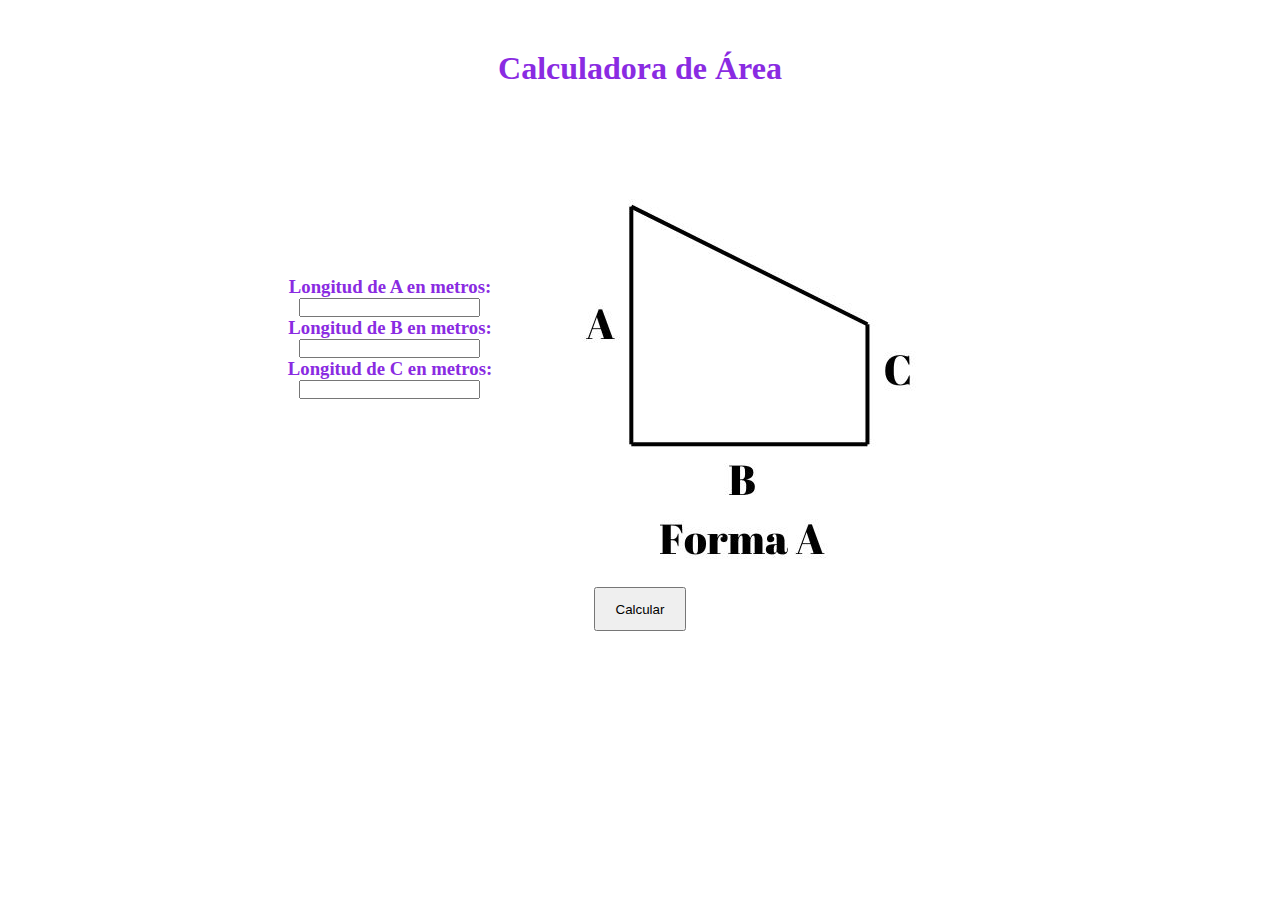
==== Ejercicio5/index.html @ 115c41d0 "Ejercicio5" ====
<!DOCTYPE html>
<html>
<head>
    <meta charset="UTF-8" />
    <title>title</title>
    <link rel="stylesheet" href="style.css">
</head>
<body>
    <form>
        <h1>Calculadora de Área</h1>
        <div>
            <div>
                <h3>Longitud de A en metros:</h3>
                <input id="a">
                <h3>Longitud de B en metros:</h3>
                <input id="b">
                <h3>Longitud de C en metros:</h3>
                <input id="c">
            </div>
            <img src="forma.jpg">
        </div>
        <button id="clickMe">Calcular</button>
    </form>
    <script src="./script.js"></script>
</body>
</html>
---- Ejercicio5/style.css ----
*{
    padding:0px;
    margin:0px;
}

form{
    margin-top:50px;
    display:flex;
    flex-direction: column;
    justify-content: center;
    align-items: center;
    color: blueviolet;
}
form div{
    display:flex;
    justify-content: center;
    align-items: center;
}
form div div{
    display:flex;
    justify-content: center;
    align-items: center;
    flex-direction: column;
}
button{
    height:30px;
    padding:20px;
    display:flex;
    justify-content: center;
    align-items: center;
}
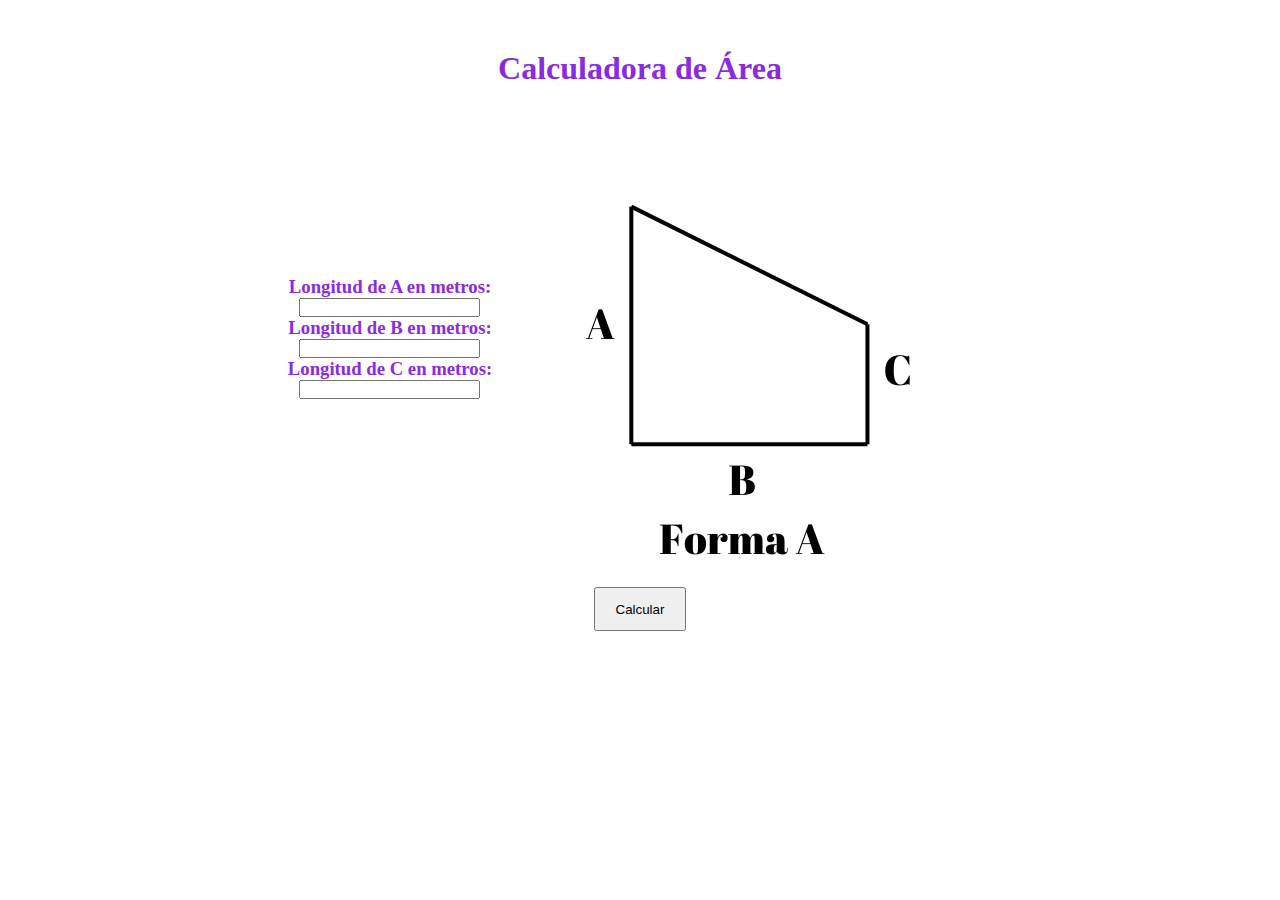
==== commit 6a6827b2: "Ejercicio6 y modificaciones de otros ejercicios" ====
--- a/Ejercicio5/index.html
+++ b/Ejercicio5/index.html
@@ -17,7 +17,7 @@
                 <h3>Longitud de C en metros:</h3>
                 <input id="c">
             </div>
-            <img src="forma.jpg">
+            <img src="forma.png">
         </div>
         <button id="clickMe">Calcular</button>
     </form>
